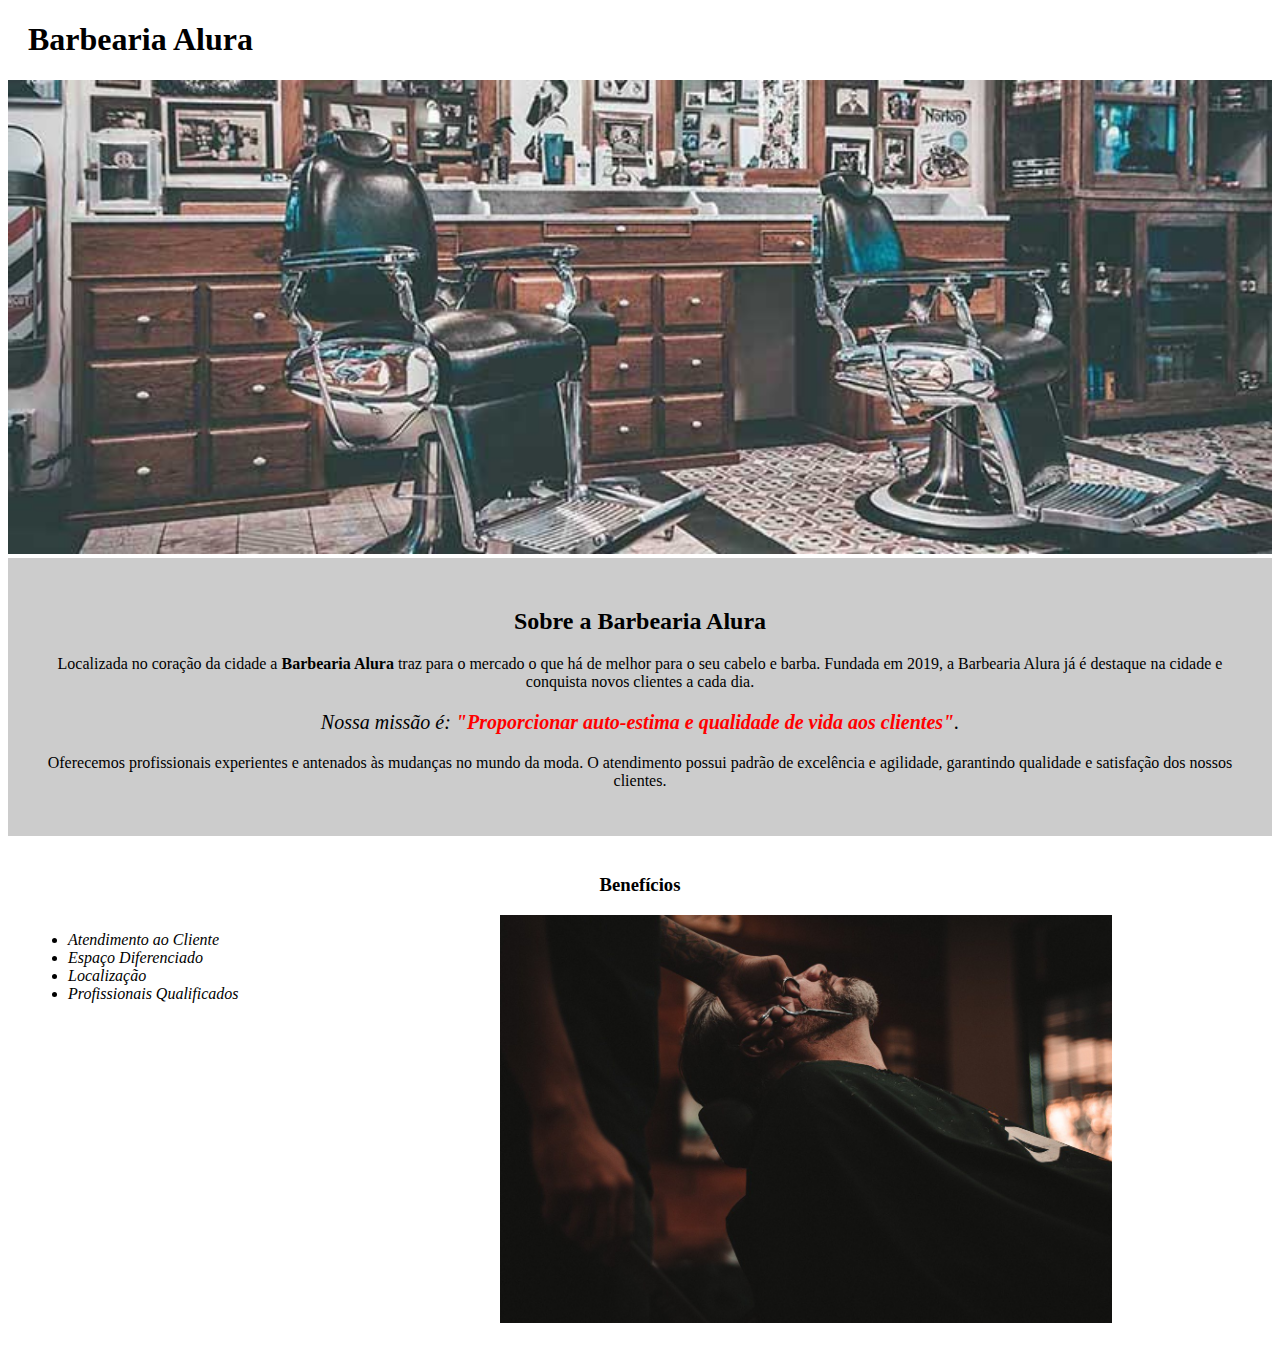
==== index.html @ 125eba13 "first commit" ====
<!DOCTYPE html>
<html lang="pt-br">
    <head>
        <meta charset="UTF-8">
        <title>Barbearia Alura</title>
        <link rel="stylesheet" href="style.css"
    </head>

    <body>
        
        <header>
            <h1 class="titulo-principal">Barbearia Alura</h1>
        </header>

        <img id="banner" src="banner.jpg">

        <div class="principal">
            <h2 class="titulo-centralizado">Sobre a Barbearia Alura </h2>
            <p>Localizada no coração da cidade a <strong>Barbearia Alura</strong> traz para o mercado o que há de melhor para o seu cabelo e barba. Fundada em 2019, a Barbearia Alura já é destaque na cidade e conquista novos clientes a cada dia.</p>
            <p id="missao"><em>Nossa missão é: <strong>"Proporcionar auto-estima e qualidade de vida aos clientes"</strong>.</em></p>
            <p>Oferecemos profissionais experientes e antenados às mudanças no mundo da moda. O atendimento possui padrão de excelência e agilidade, garantindo qualidade e satisfação dos nossos clientes.</p>
        </div>

        <div class="beneficios">
            <h3 class="titulo-centralizado">Benefícios</h3>
            <ul>
                <li class="itens">Atendimento ao Cliente</li>
                <li class="itens">Espaço Diferenciado</li>
                <li class="itens">Localização</li>
                <li class="itens">Profissionais Qualificados</li>
            </ul>
            <img src="beneficios.jpg" class="imgbeneficios">
        </div>

    </body>
</html>
---- style.css ----
#banner{
    width: 100%;
}

.principal{
    background: #cccccc;
    padding: 30px;
}

.titulo-principal{
    padding-left: 20px;
}

.titulo-centralizado{
    text-align: center;
}

p{
    text-align: center;
}

#missao{
    font-size: 20px;
}

em strong{
    color: red;
}

.itens {
    font-style: italic;
}

.beneficios {
    background: white;
    padding: 20px;
}

ul{
    display: inline-block;
    vertical-align: top;
    width: 20%;
    margin-right: 15%;
}

.imgbeneficios{
    width: 50%;
}
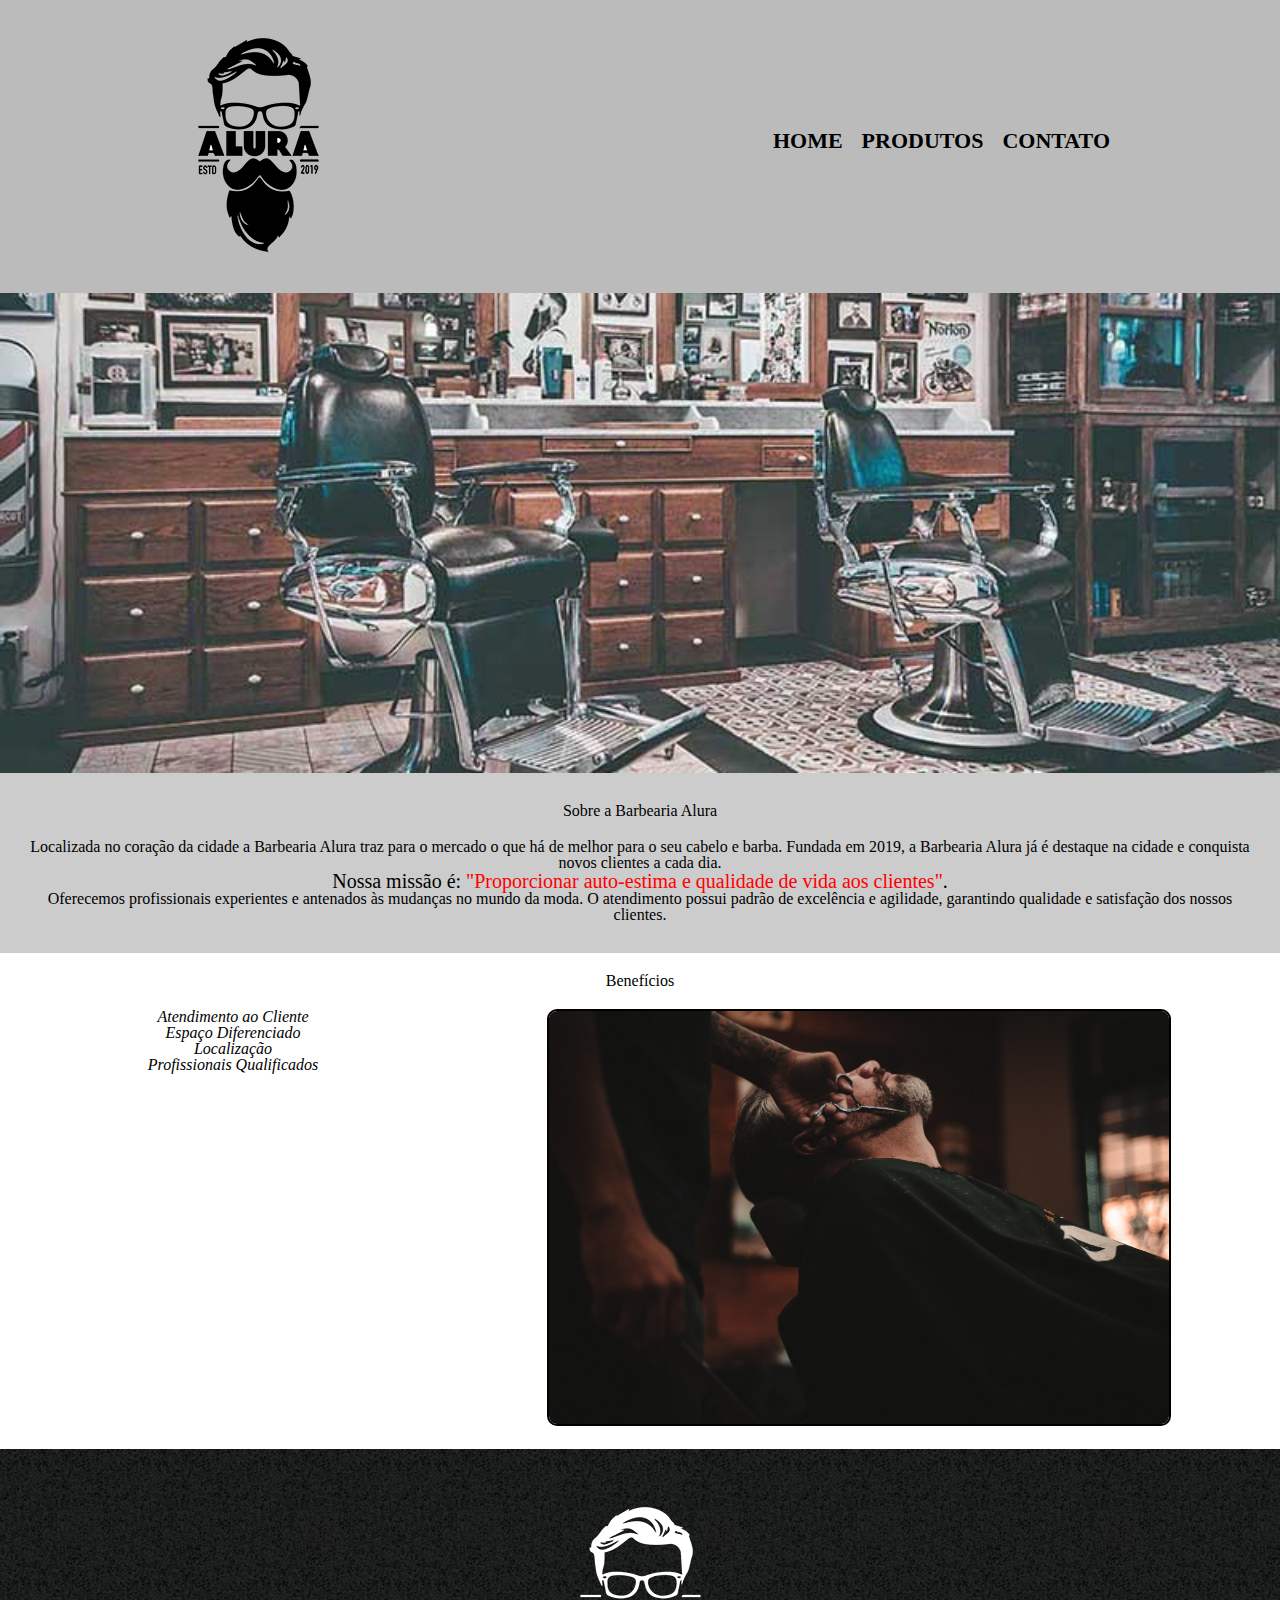
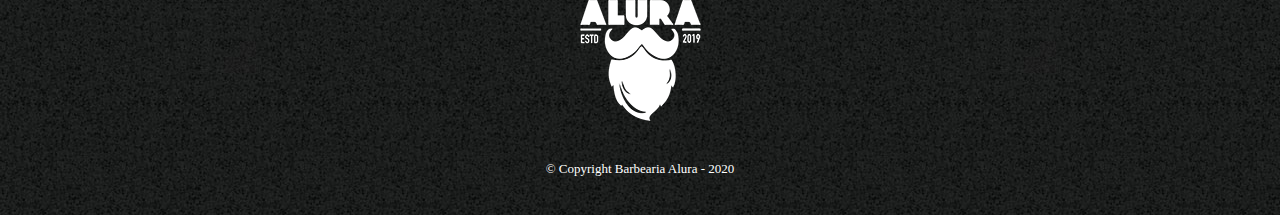
==== commit 2bd47293: "Páginas Home e Produtos finalizadas. Adicionado CSS  para treinamento de pseudo-classes com Hover e " ====
--- a/index.html
+++ b/index.html
@@ -3,27 +3,34 @@
     <head>
         <meta charset="UTF-8">
         <title>Barbearia Alura</title>
-        <link rel="stylesheet" href="style.css"
+
+        <link rel="stylesheet" href="reset.css">
+        <link rel="stylesheet" href="style.css">
     </head>
+    <body> 
+        <header>
+            <div class="caixa" >
+                <h1><img src="logo.png"> </h1>
 
-    <body>
-        
-        <header>
-            <h1 class="titulo-principal">Barbearia Alura</h1>
+                <nav>
+                    <ul>
+                        <li><a href="index.html">Home</a></li>
+                        <li><a href="produtos.html">Produtos</a></li>
+                        <li><a href="contato.html">Contato</a></li>
+                    </ul>
+                </nav>
+            </div>
         </header>
-
         <img id="banner" src="banner.jpg">
-
         <div class="principal">
             <h2 class="titulo-centralizado">Sobre a Barbearia Alura </h2>
             <p>Localizada no coração da cidade a <strong>Barbearia Alura</strong> traz para o mercado o que há de melhor para o seu cabelo e barba. Fundada em 2019, a Barbearia Alura já é destaque na cidade e conquista novos clientes a cada dia.</p>
             <p id="missao"><em>Nossa missão é: <strong>"Proporcionar auto-estima e qualidade de vida aos clientes"</strong>.</em></p>
             <p>Oferecemos profissionais experientes e antenados às mudanças no mundo da moda. O atendimento possui padrão de excelência e agilidade, garantindo qualidade e satisfação dos nossos clientes.</p>
         </div>
-
         <div class="beneficios">
             <h3 class="titulo-centralizado">Benefícios</h3>
-            <ul>
+            <ul class="lista-beneficios">
                 <li class="itens">Atendimento ao Cliente</li>
                 <li class="itens">Espaço Diferenciado</li>
                 <li class="itens">Localização</li>
@@ -31,6 +38,9 @@
             </ul>
             <img src="beneficios.jpg" class="imgbeneficios">
         </div>
-
+        <footer>
+            <img src="logo-branco.png" alt="">
+            <p class="copyright">&copy; Copyright Barbearia Alura - 2020</p>
+        </footer>
     </body>
 </html>--- a/style.css
+++ b/style.css
@@ -1,5 +1,41 @@
+header {
+    background: #BBBBBB;
+    padding: 20px 0;
+}
+
+.caixa {
+    position: relative;
+    width: 940px;
+    margin: 0 auto;
+}
+
+nav {
+    position: absolute;
+    top: 110px;
+    right: 0;
+}
+
+nav li {
+    display: inline;
+    margin: 0 0 0 15px;
+}
+
+nav a {
+    text-transform: uppercase;
+    color: #000000;
+    font-weight: bold;
+    font-size: 22px;
+    text-decoration: none;
+}
+
+nav a:hover {
+    color: #c78c19;
+    text-decoration: underline;
+}
+
 #banner{
     width: 100%;
+    margin-bottom: -3px;
 }
 
 .principal{
@@ -13,6 +49,7 @@
 
 .titulo-centralizado{
     text-align: center;
+    padding-bottom: 20px;
 }
 
 p{
@@ -34,9 +71,10 @@
 .beneficios {
     background: white;
     padding: 20px;
+    text-align: center;
 }
 
-ul{
+.lista-beneficios{
     display: inline-block;
     vertical-align: top;
     width: 20%;
@@ -45,4 +83,22 @@
 
 .imgbeneficios{
     width: 50%;
+    border: 2px solid black;
+    border-radius: 10px;
+}
+
+.imgbeneficios:hover {
+    border-color: #c78c19;
+}
+
+footer {
+    text-align: center;
+    background: url("bg.jpg");
+    padding: 40px 0;
+}
+
+.copyright {
+    color: white;
+    font-size: 13px;
+    margin: 20px 0 0;
 }